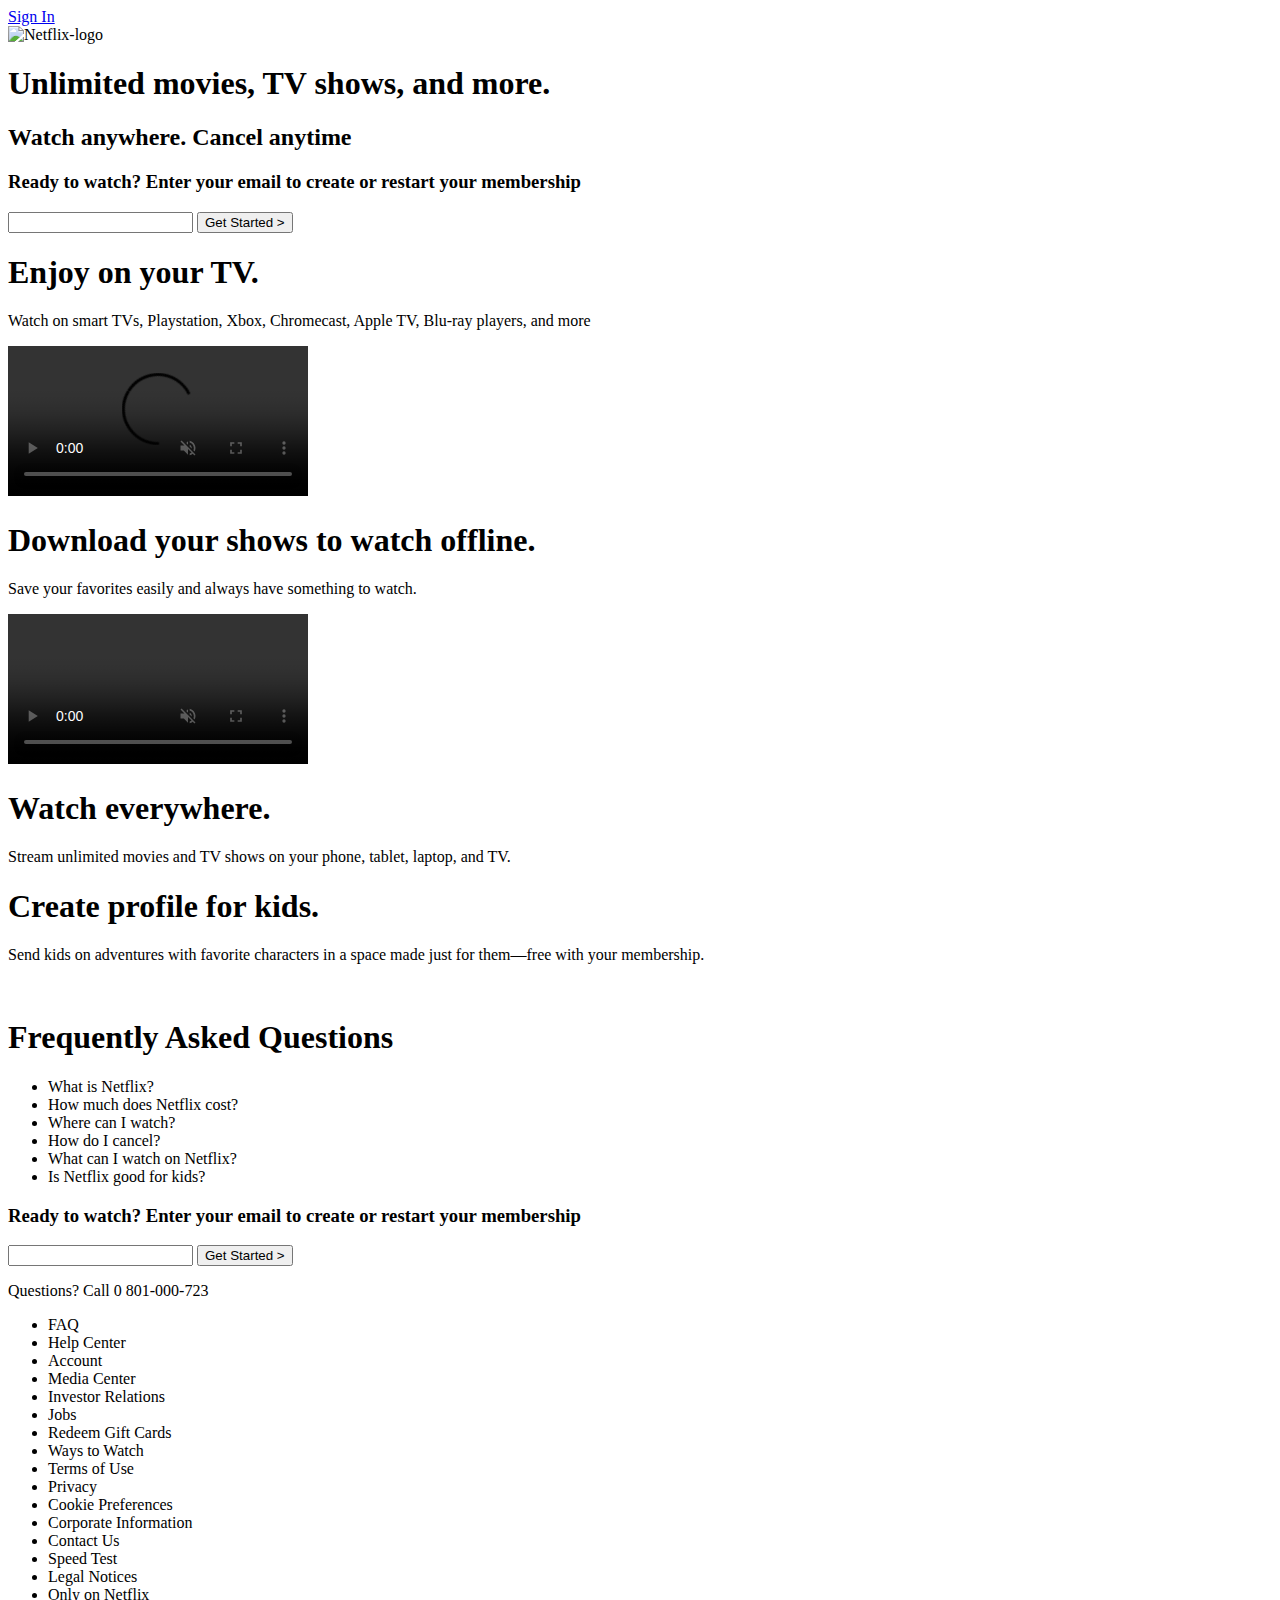
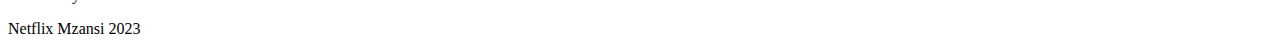
==== index.html @ 01713644 "commit" ====
<!DOCTYPE html>
<html lang="en">
<head>
    <meta charset="UTF-8">
    <meta http-equiv="X-UA-Compatible" content="IE=edge">
    <meta name="viewport" content="width=device-width, initial-scale=1.0">
    <link rel="stylesheet" href="style.css">
    <link rel="stylesheet" href="responsive.css">
    <link rel="icon" href="./assets/favicon.png">
    <title>Netflix South Africa - Watch TV Shows Online, Watch Movies Online</title>
</head>
    <body>
        <header>
            <div class="banner-wrap">
                <a href="https:www.netflix.com/ke-en/login" target="_blank">Sign In</a>
                <div class="nav-bar">
                    <img src="./assets/logo.png" alt="Netflix-logo">
                </div> 
                    <h1>Unlimited movies, TV shows, and more.</h1>
                    <h2>Watch anywhere. Cancel anytime</h2>

                    <!--Get started form-->
                    <form class="get-started-form">
                        <h3>Ready to watch? Enter your email to create or restart your membership</h3>
                        <input type="email">
                        <button href="https:www.netflix.com/ke-en/login" target="_blank">Get Started >
                        </button>
                    </form>
            </div>
        </header>

        <!--information container-->
        <div class="info-container">
            <h1>Enjoy on your TV.</h1>
            <p>Watch on smart TVs, Playstation, Xbox, Chromecast, Apple TV, Blu-ray players, and more</p>
            <video controls autoplay muted loop>
              <source src="https://assets.nflxext.com/ffe/siteui/acquisition/ourStory/fuji/desktop/video-tv-0819.m4v" type="video/mp4image.png">
              <img alt class="" src="https://assets.nflxext.com/ffe/siteui/acquisition/ourStory/fuji/desktop/tv.png" data-uia="nmhp-card-animation-asset-image">
            </video>

            <h1>Download your shows to watch offline.</h1>
            <p>Save your favorites easily and always have something to watch.</p>
            <video controls autoplay muted loop>
              <img alt class="" src="https://assets.nflxext.com/ffe/siteui/acquisition/ourStory/fuji/desktop/mobile-0819.jpg" data-uia="nmhp-card-animation-asset-image">
            </video>

            <h1>Watch everywhere.</h1>
            <p>Stream unlimited movies and TV shows on your phone, tablet, laptop, and TV.</p>

            <h1>Create profile for kids.</h1>
            <p>Send kids on adventures with favorite characters in a space made just for them—free with your membership.</p>
            <img src="./assets/last-img.png" alt="">
            </img>
        </div>

        <div class="FAQ">
            <h1>Frequently Asked Questions</h1>
            <ul>
                <li>What is Netflix?</li>
                <li>How much does Netflix cost?</li>
                <li>Where can I watch?</li>
                <li>How do I cancel?</li>
                <li>What can I watch on Netflix?</li>
                <li>Is Netflix good for kids?</li>
            </ul>
            <form>
                <h3>Ready to watch? Enter your email to create or restart your membership</h3>
                <input type="text">
                <button href="https:www.netflix.com/ke-en/login" target="_blank">Get Started >
                </button>
            </form>
        </div>

        <div class="footer">
            <p>Questions? Call 0 801-000-723</p>
            <ul>
                <li>FAQ</li>
                <li>Help Center</li>
                <li>Account</li>
                <li>Media Center</li>
                <li>Investor Relations</li>
                <li>Jobs</li>
                <li>Redeem Gift Cards</li>
                <li>Ways to Watch</li>
                <li>Terms of Use</li>
                <li>Privacy</li>
                <li>Cookie Preferences</li>
                <li>Corporate Information</li>
                <li>Contact Us</li>
                <li>Speed Test</li>
                <li>Legal Notices</li>
                <li>Only on Netflix</li>
            </ul>
            <p class="footer-country">Netflix Mzansi 2023</p>
        </div>
    </body>
</html>
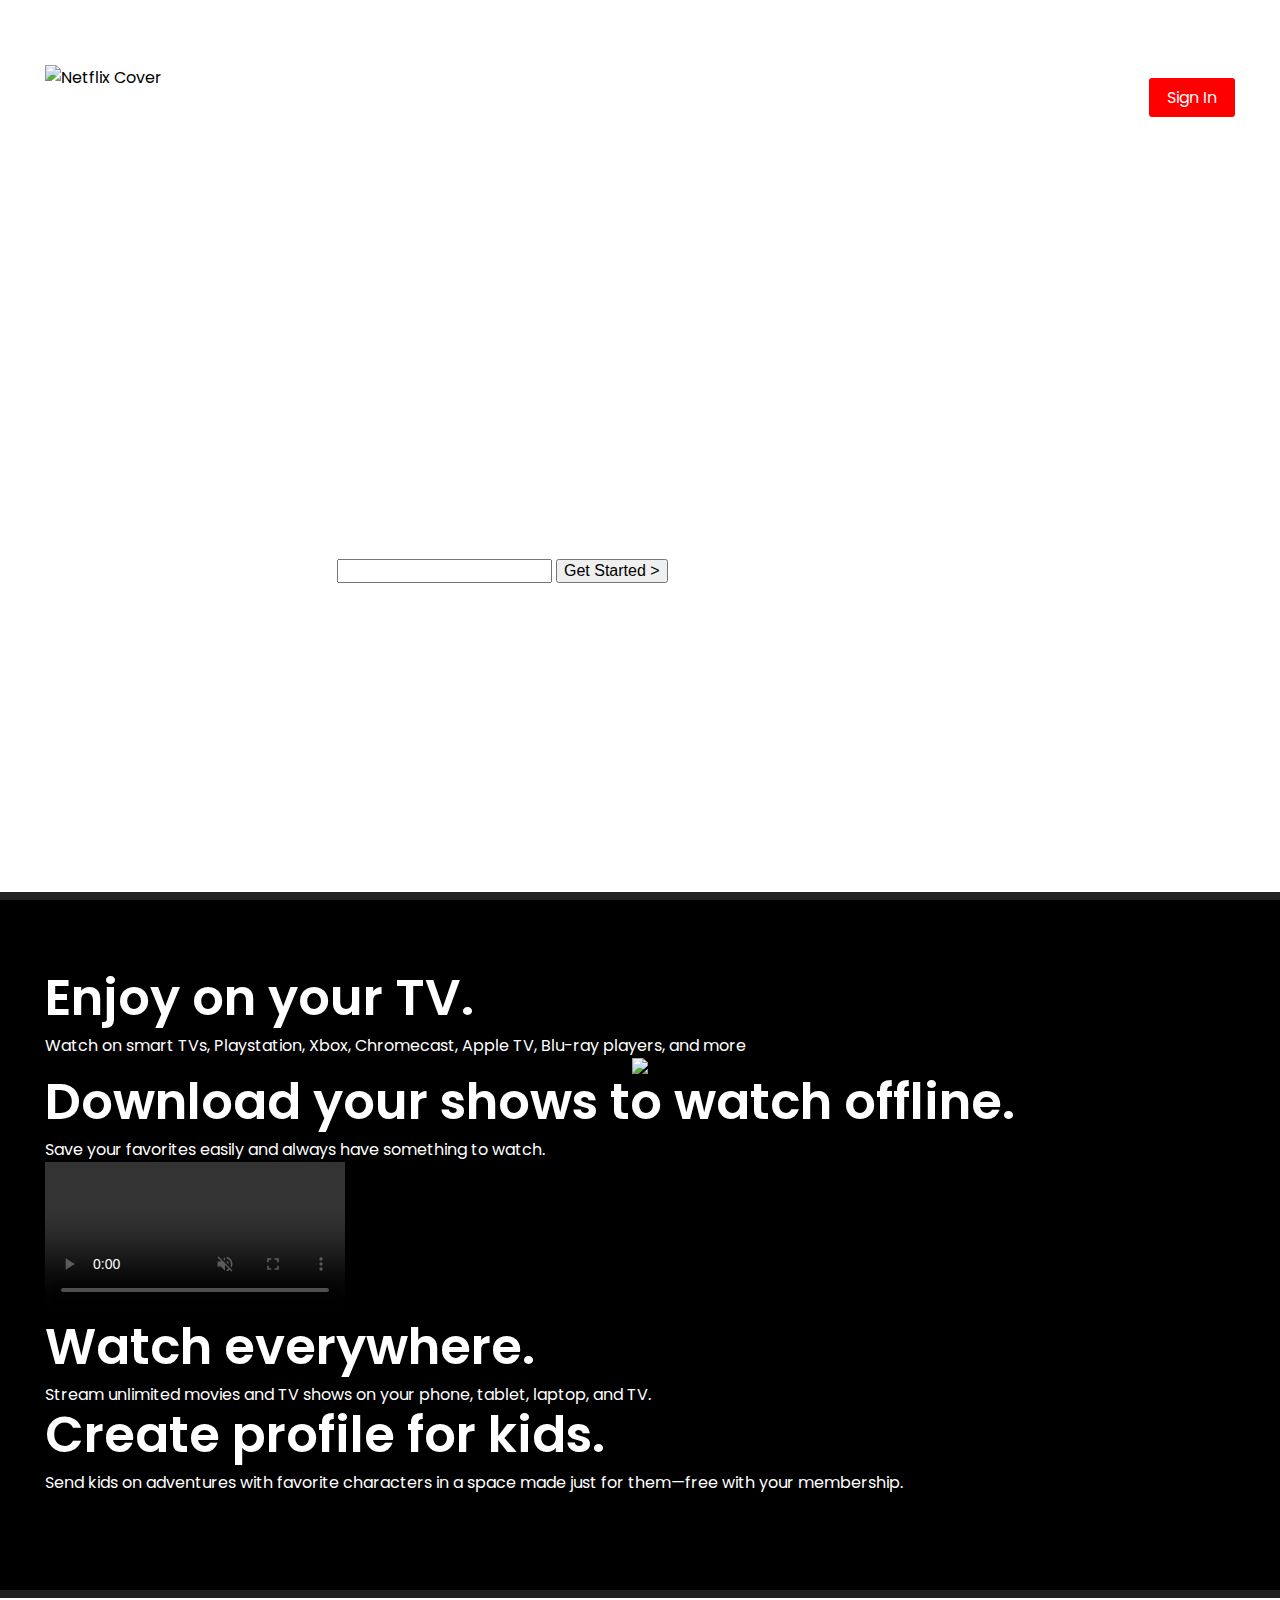
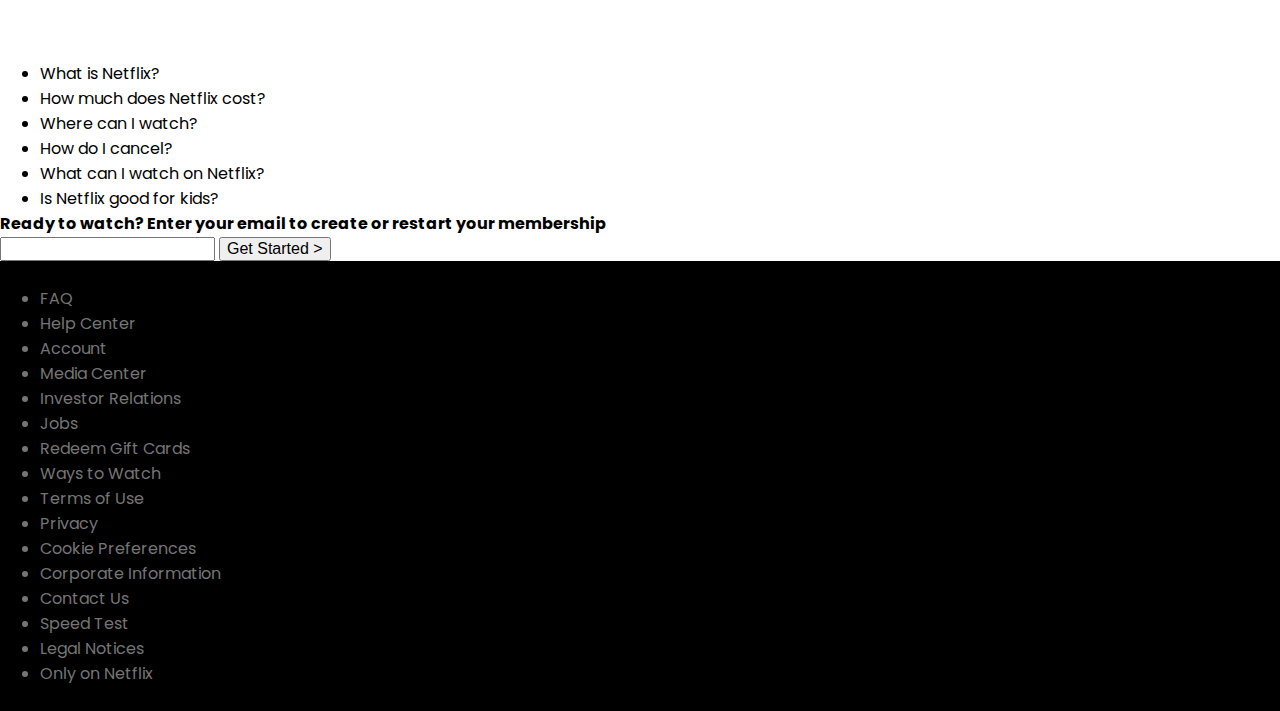
==== commit 574f4319: "commit" ====
--- a/index.html
+++ b/index.html
@@ -4,21 +4,23 @@
     <meta charset="UTF-8">
     <meta http-equiv="X-UA-Compatible" content="IE=edge">
     <meta name="viewport" content="width=device-width, initial-scale=1.0">
+    <title>Netflix South Africa - Watch TV Shows Online, Watch Movies Online</title>
+    
+    <link rel="icon" href="./assets/favicon.png">
     <link rel="stylesheet" href="style.css">
     <link rel="stylesheet" href="responsive.css">
-    <link rel="icon" href="./assets/favicon.png">
-    <title>Netflix South Africa - Watch TV Shows Online, Watch Movies Online</title>
 </head>
+
     <body>
-        <header>
-            <div class="banner-wrap">
+        <div class="banner-wrap">
+            <!--Navigation bar-->
+            <div class="nav-bar">
+                <img src="./assets/logo.png" alt="Netflix Cover">
                 <a href="https:www.netflix.com/ke-en/login" target="_blank">Sign In</a>
-                <div class="nav-bar">
-                    <img src="./assets/logo.png" alt="Netflix-logo">
-                </div> 
-                    <h1>Unlimited movies, TV shows, and more.</h1>
-                    <h2>Watch anywhere. Cancel anytime</h2>
-
+            </div> 
+                <div class="banner-container">
+                    <h1 class="card-title">Unlimited movies, TV shows, and more.</h1>
+                    <h2 class="card-subtitle">Watch anywhere. Cancel anytime</h2>
                     <!--Get started form-->
                     <form class="get-started-form">
                         <h3>Ready to watch? Enter your email to create or restart your membership</h3>
@@ -26,35 +28,41 @@
                         <button href="https:www.netflix.com/ke-en/login" target="_blank">Get Started >
                         </button>
                     </form>
-            </div>
-        </header>
-
+                </div>
+        </div>
         <!--information container-->
         <div class="info-container">
-            <h1>Enjoy on your TV.</h1>
-            <p>Watch on smart TVs, Playstation, Xbox, Chromecast, Apple TV, Blu-ray players, and more</p>
+
+            <div class="info">
+              <h1 class="card-title">Enjoy on your TV.</h1>
+              <p class="sm-font">Watch on smart TVs, Playstation, Xbox, Chromecast, Apple TV, Blu-ray players, and more</p>
+            </div>
+            <div class="tv-container">
+                <img src="https://assets.nflxext.com/ffe/siteui/acquisition/ourStory/fuji/desktop/tv.png" data-uia="nmhp-card-animation-asset-image">
+            <!--Inline video-->
+                <video autoplay playsinline muted loop>
+                    <source src="https://assets.nflxext.com/ffe/siteui/acquisition/ourStory/fuji/desktop/video-tv-0819.m4v" type="video/mp4image.png">
+                </video>
+            </div>
+
+            <h1 class="card-title">Download your shows to watch offline.</h1>
+            <p>Save your favorites easily and always have something to watch.</p>
             <video controls autoplay muted loop>
-              <source src="https://assets.nflxext.com/ffe/siteui/acquisition/ourStory/fuji/desktop/video-tv-0819.m4v" type="video/mp4image.png">
-              <img alt class="" src="https://assets.nflxext.com/ffe/siteui/acquisition/ourStory/fuji/desktop/tv.png" data-uia="nmhp-card-animation-asset-image">
+              <img src="https://assets.nflxext.com/ffe/siteui/acquisition/ourStory/fuji/desktop/mobile-0819.jpg" alt="">
             </video>
 
-            <h1>Download your shows to watch offline.</h1>
-            <p>Save your favorites easily and always have something to watch.</p>
-            <video controls autoplay muted loop>
-              <img alt class="" src="https://assets.nflxext.com/ffe/siteui/acquisition/ourStory/fuji/desktop/mobile-0819.jpg" data-uia="nmhp-card-animation-asset-image">
-            </video>
-
-            <h1>Watch everywhere.</h1>
+            <h1 class="card-title">Watch everywhere.</h1>
             <p>Stream unlimited movies and TV shows on your phone, tablet, laptop, and TV.</p>
 
-            <h1>Create profile for kids.</h1>
+            <h1 class="card-title">Create profile for kids.</h1>
             <p>Send kids on adventures with favorite characters in a space made just for them—free with your membership.</p>
             <img src="./assets/last-img.png" alt="">
             </img>
         </div>
 
+        <!--This is a footer-->
         <div class="FAQ">
-            <h1>Frequently Asked Questions</h1>
+            <h1 class="card-title">Frequently Asked Questions</h1>
             <ul>
                 <li>What is Netflix?</li>
                 <li>How much does Netflix cost?</li>
@@ -72,8 +80,8 @@
         </div>
 
         <div class="footer">
-            <p>Questions? Call 0 801-000-723</p>
-            <ul>
+            <p>Questions? Call +21 81-344-1348</p>
+            <ul class="lg-font">
                 <li>FAQ</li>
                 <li>Help Center</li>
                 <li>Account</li>
--- a/style.css
+++ b/style.css
@@ -0,0 +1,118 @@
+@import url('https://fonts.googleapis.com/css2?family=Poppins:wght@400;500;600;700&display=swap');
+
+* {
+    box-sizing:border-box;
+    margin: 0px;
+    font-size: 16px;
+    text-decoration: none;
+}
+
+body {
+    font-family: 'Poppins', sans-serif;
+}
+
+.card-title {
+    font-size: 3.125rem;
+    margin-bottom: 0.5rem;
+    line-height: 1.1;
+    font-weight: 600;
+}
+
+.card-subtitle {
+    font-size: 1.625rem;
+    font-weight: 400;
+}
+
+.banner-wrap {
+    background-image: url(./assets/bgimage.jpg);
+    background-size: cover;
+    background-repeat: no-repeat;
+    background-position: center;
+    height: 100vh;
+    border-bottom: 8px solid #222;
+}
+
+h1 {
+    font-size: 3.2rem;
+    color: white;
+}
+
+h1::after {
+    content: THIS IS A HEADING;
+}
+
+.nav-bar {
+    height: 20%;
+    display: flex;
+    align-items: center;
+    justify-content: space-between;
+    height: 150px;
+    margin: 0px 45px;
+    padding-top: 45px;
+}
+
+.nav-bar > img {
+    height: 65px;
+}
+
+.nav-bar > a {
+    padding: 7px 18px;
+    color: white;
+    background-color: red;
+    text-decoration: none;
+    border-radius: 3px;
+}
+
+.banner-container {
+    color: white;
+    display: flex;
+    flex-direction: column;
+    align-items: center;
+    justify-content: center;
+    height: 80%;
+}
+
+.info-container {
+    background: black;
+    color: white;
+    align-items: center;
+    flex-direction: column;
+    /*display: flex;*/
+    padding: 70px 45px;
+    border-bottom: 8px solid #222222;
+}
+
+.info {
+    display: flex;
+    flex-direction: column;
+    justify-content: center;
+}
+
+.tv-container {
+    position: relative;
+    display: flex;
+    justify-content: center;
+    align-items: center;
+
+}
+
+.tv-container img {
+    z-index: 1;
+}
+
+.tv-container video {
+    position: absolute;
+}
+
+.footer {
+    background: black;
+}
+
+.footer ul li {
+    color: #757575;
+}
+
+.footer ul li:hover {
+    text-decoration: underline;
+    cursor: pointer;
+}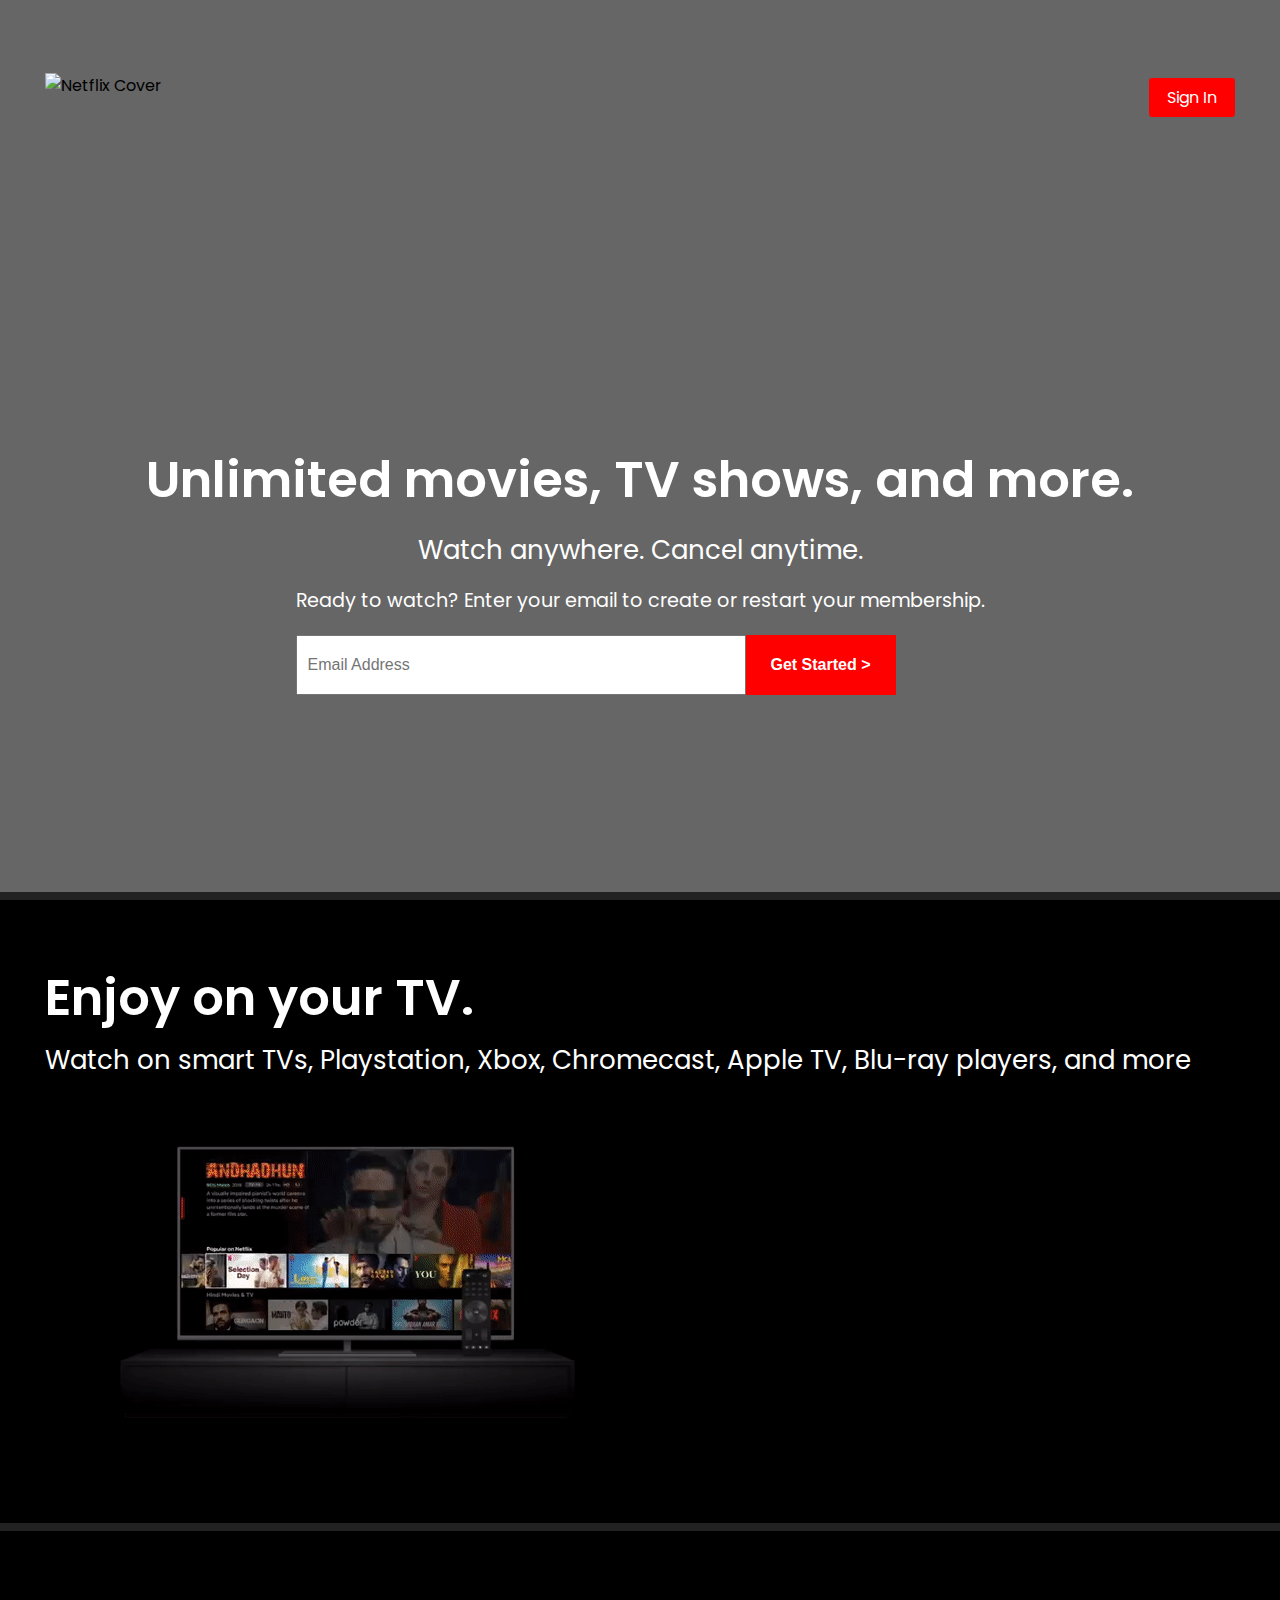
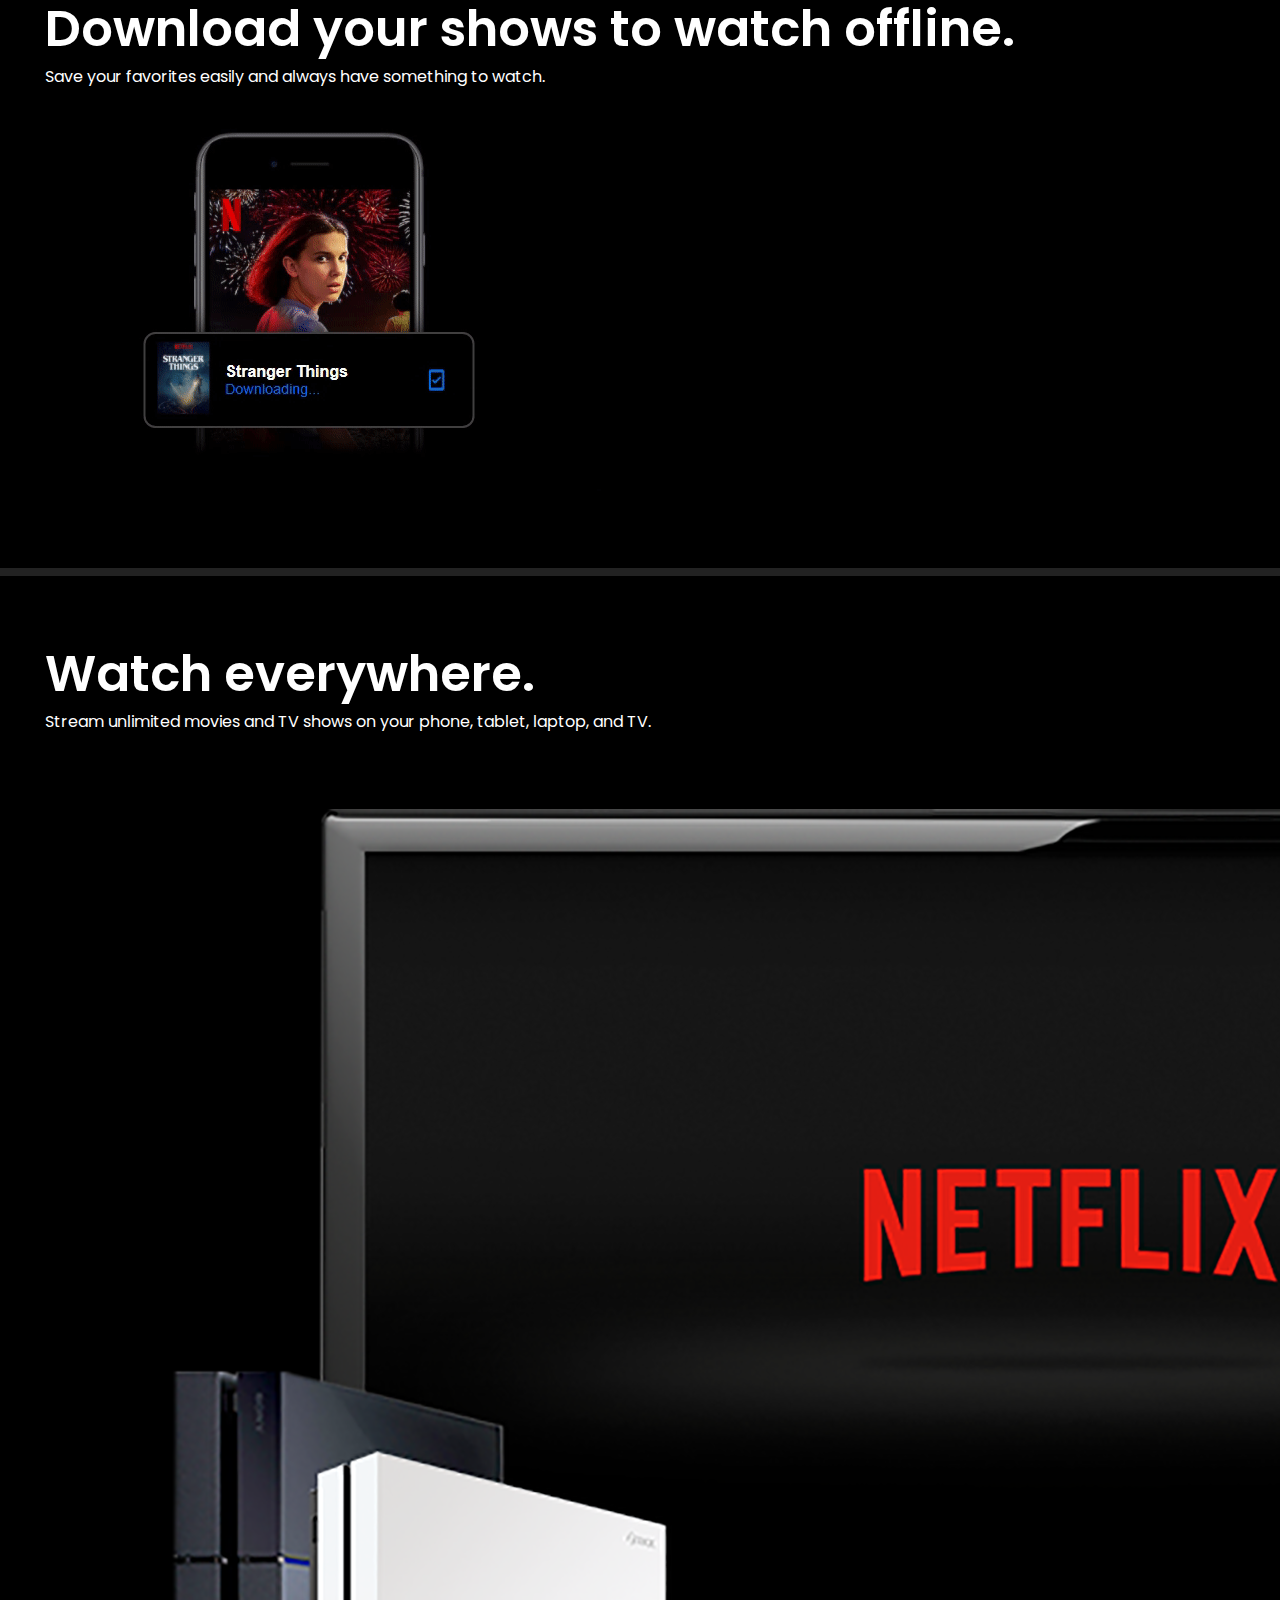
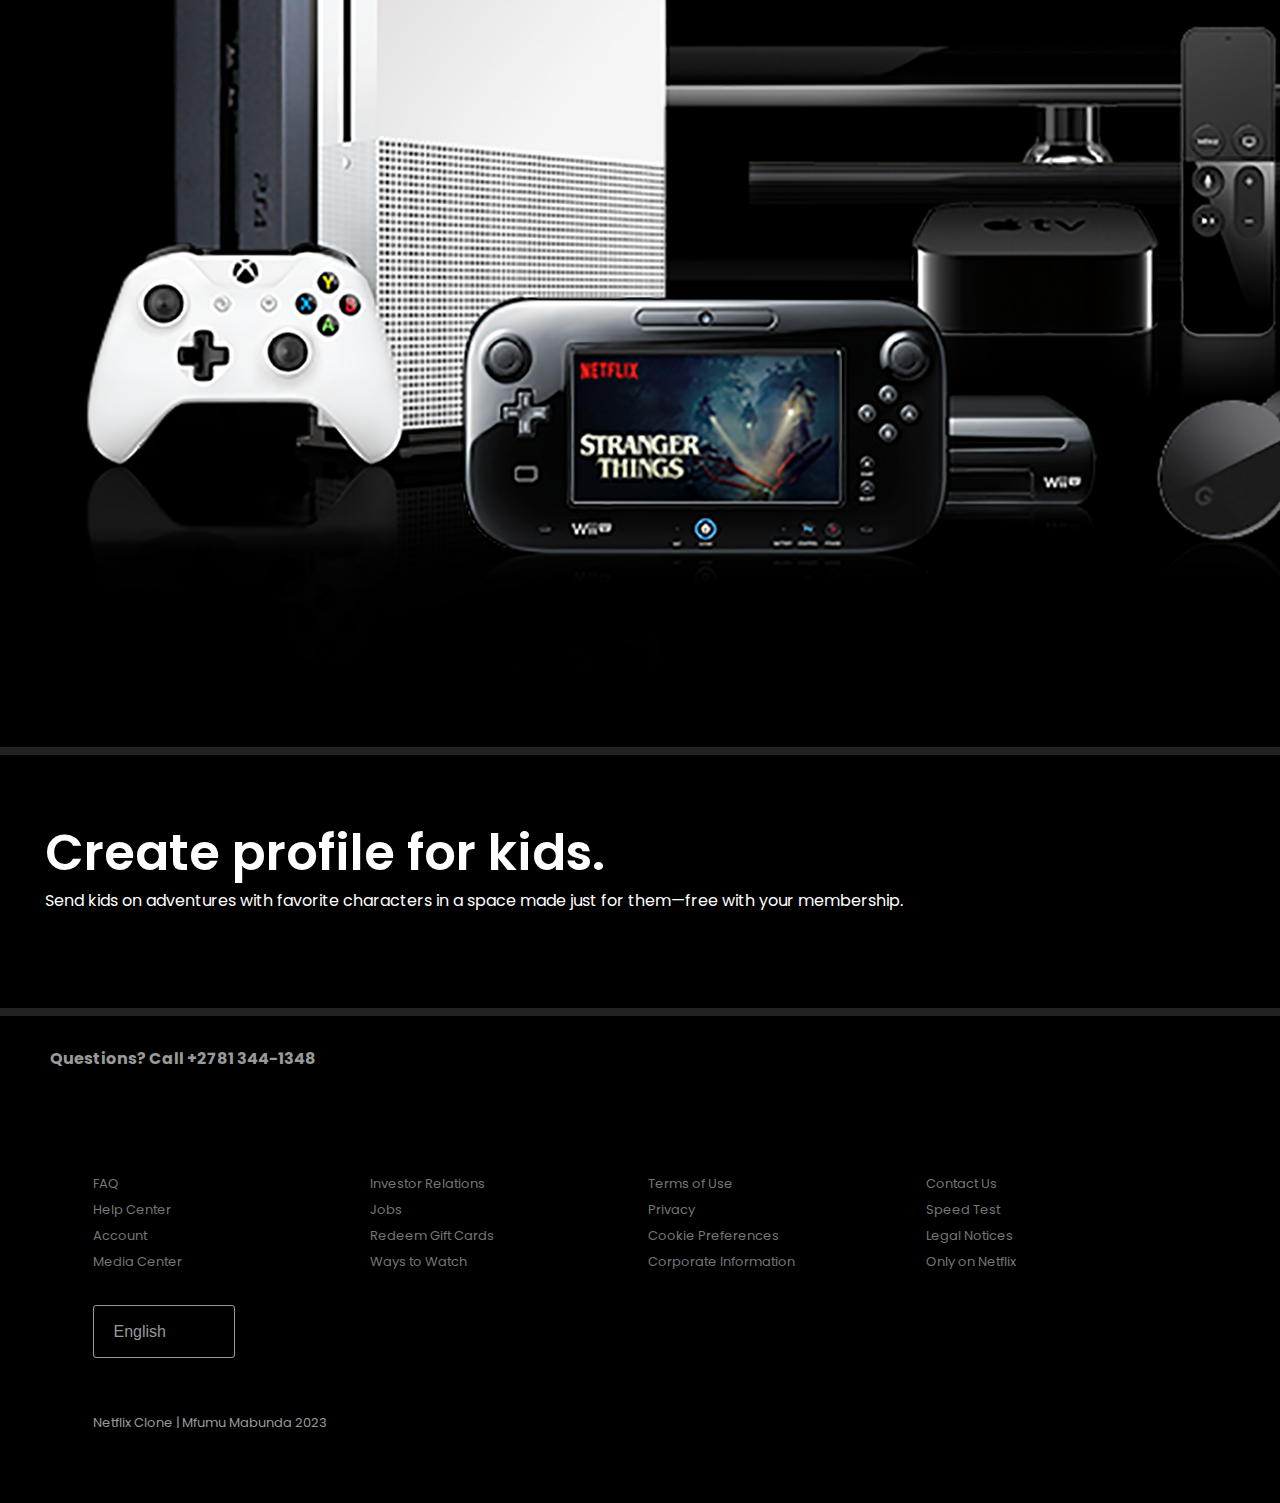
==== commit c5d49cf6: "commit" ====
--- a/index.html
+++ b/index.html
@@ -13,55 +13,55 @@
 
     <body>
         <div class="banner-wrap">
+            <div class="overlay"></div>
+
             <!--Navigation bar-->
             <div class="nav-bar">
                 <img src="./assets/logo.png" alt="Netflix Cover">
                 <a href="https:www.netflix.com/ke-en/login" target="_blank">Sign In</a>
             </div> 
-                <div class="banner-container">
-                    <h1 class="card-title">Unlimited movies, TV shows, and more.</h1>
-                    <h2 class="card-subtitle">Watch anywhere. Cancel anytime</h2>
-                    <!--Get started form-->
-                    <form class="get-started-form">
-                        <h3>Ready to watch? Enter your email to create or restart your membership</h3>
-                        <input type="email">
-                        <button href="https:www.netflix.com/ke-en/login" target="_blank">Get Started >
-                        </button>
-                    </form>
-                </div>
+            <div class="banner-container">
+                <h1 class="card-title">Unlimited movies, TV shows, and more.</h1>
+                <h2 class="card-subtitle">Watch anywhere. Cancel anytime.</h2>
+                    
+                <!--Get started form-->
+                <form>
+                    <h3 class="email-form-title">Ready to watch? Enter your email to create or restart your membership.</h3>
+                    <div class="get-started-form">
+                        <input type="text" placeholder="Email Address">
+                        <button href="https:www.netflix.com/ke-en/login" target="_blank"><strong>Get Started ></strong></button>
+                    </div>
+                </form>
+            </div>
         </div>
+
         <!--information container-->
         <div class="info-container">
+            <h1 class="card-title">Enjoy on your TV.</h1>
+            <p class="card-subtitle">Watch on smart TVs, Playstation, Xbox, Chromecast, Apple TV, Blu-ray players, and more</p>
+            <img src="./assets/Netflix1.gif" alt="">
+        </div>
 
-            <div class="info">
-              <h1 class="card-title">Enjoy on your TV.</h1>
-              <p class="sm-font">Watch on smart TVs, Playstation, Xbox, Chromecast, Apple TV, Blu-ray players, and more</p>
-            </div>
-            <div class="tv-container">
-                <img src="https://assets.nflxext.com/ffe/siteui/acquisition/ourStory/fuji/desktop/tv.png" data-uia="nmhp-card-animation-asset-image">
-            <!--Inline video-->
-                <video autoplay playsinline muted loop>
-                    <source src="https://assets.nflxext.com/ffe/siteui/acquisition/ourStory/fuji/desktop/video-tv-0819.m4v" type="video/mp4image.png">
-                </video>
-            </div>
-
+        <div class="info-container">
             <h1 class="card-title">Download your shows to watch offline.</h1>
             <p>Save your favorites easily and always have something to watch.</p>
-            <video controls autoplay muted loop>
-              <img src="https://assets.nflxext.com/ffe/siteui/acquisition/ourStory/fuji/desktop/mobile-0819.jpg" alt="">
-            </video>
+            <img src="./assets/Netflix2.gif" alt="">
+        </div>
 
+        <div class="info-container">
             <h1 class="card-title">Watch everywhere.</h1>
             <p>Stream unlimited movies and TV shows on your phone, tablet, laptop, and TV.</p>
+            <img src="./assets/netflix-3.png" alt="">
+        </div>
 
+        <div class="info-container">
             <h1 class="card-title">Create profile for kids.</h1>
             <p>Send kids on adventures with favorite characters in a space made just for them—free with your membership.</p>
             <img src="./assets/last-img.png" alt="">
-            </img>
         </div>
 
-        <!--This is a footer-->
-        <div class="FAQ">
+        <!-- Requires JavaScript -->
+        <!--<div class="FAQ">
             <h1 class="card-title">Frequently Asked Questions</h1>
             <ul>
                 <li>What is Netflix?</li>
@@ -77,29 +77,42 @@
                 <button href="https:www.netflix.com/ke-en/login" target="_blank">Get Started >
                 </button>
             </form>
-        </div>
+        </div>-->
 
+        <!--footer-->
         <div class="footer">
-            <p>Questions? Call +21 81-344-1348</p>
-            <ul class="lg-font">
-                <li>FAQ</li>
-                <li>Help Center</li>
-                <li>Account</li>
-                <li>Media Center</li>
-                <li>Investor Relations</li>
-                <li>Jobs</li>
-                <li>Redeem Gift Cards</li>
-                <li>Ways to Watch</li>
-                <li>Terms of Use</li>
-                <li>Privacy</li>
-                <li>Cookie Preferences</li>
-                <li>Corporate Information</li>
-                <li>Contact Us</li>
-                <li>Speed Test</li>
-                <li>Legal Notices</li>
-                <li>Only on Netflix</li>
-            </ul>
-            <p class="footer-country">Netflix Mzansi 2023</p>
+            <h4 class="contact-us">Questions? Call +2781 344-1348</h4>
+            <div class="footer-items">
+                <ul class="footer-links">
+                    <li id="faq-item">FAQ</li>
+                    <li id="faq-item">Help Center</li>
+                    <li id="faq-item">Account</li>
+                    <li id="faq-item">Media Center</li>
+                    <li id="faq-item">Investor Relations</li>
+                    <li id="faq-item">Jobs</li>
+                    <li id="faq-item">Redeem Gift Cards</li>
+                    <li id="faq-item">Ways to Watch</li>
+                    <li id="faq-item">Terms of Use</li>
+                    <li id="faq-item">Privacy</li>
+                    <li id="faq-item">Cookie Preferences</li>
+                    <li id="faq-item">Corporate Information</li>
+                    <li id="faq-item">Contact Us</li>
+                    <li id="faq-item">Speed Test</li>
+                    <li id="faq-item">Legal Notices</li>
+                    <li id="faq-item">Only on Netflix</li>
+                </ul>
+            <div class="language">
+                <select name="languages" id="languages">
+                    <option value="English">English</option>
+                    <option value="Tsonga">Tsonga</option>
+                    <option value="Afrikaans">Afrikaans</option>
+                    <option value="Zulu">Zulu</option>
+                    <option value="Tswana">Tswana</option>
+                    <option value="Xhosa">Xhosa</option>
+                    <option value="Sotho">Sotho</option>
+                </select>
+            </div>
+            <p class="footer-country">Netflix Clone | Mfumu Mabunda 2023</p>
         </div>
     </body>
 </html>--- a/style.css
+++ b/style.css
@@ -5,12 +5,14 @@
     margin: 0px;
     font-size: 16px;
     text-decoration: none;
+    display: 100vh;
 }
 
 body {
     font-family: 'Poppins', sans-serif;
 }
 
+/* fonts */
 .card-title {
     font-size: 3.125rem;
     margin-bottom: 0.5rem;
@@ -21,7 +23,16 @@
 .card-subtitle {
     font-size: 1.625rem;
     font-weight: 400;
-}
+    margin: 1rem 0;
+}
+
+.email-form-title {
+    font-size: 1.2rem;
+    font-weight: 400;
+    padding-bottom: 20px;
+}
+
+/* Information-Container */
 
 .banner-wrap {
     background-image: url(./assets/bgimage.jpg);
@@ -30,15 +41,18 @@
     background-position: center;
     height: 100vh;
     border-bottom: 8px solid #222;
-}
-
-h1 {
-    font-size: 3.2rem;
-    color: white;
-}
-
-h1::after {
-    content: THIS IS A HEADING;
+    position: relative;
+    z-index: 1;
+}
+
+.overlay {
+    z-index: -1;
+    height: 100%;
+    width: 100%;
+    background: #000;
+    opacity: 60%;
+    position: absolute;
+    top: 0;
 }
 
 .nav-bar {
@@ -52,7 +66,7 @@
 }
 
 .nav-bar > img {
-    height: 65px;
+    height: 50px;
 }
 
 .nav-bar > a {
@@ -69,15 +83,39 @@
     flex-direction: column;
     align-items: center;
     justify-content: center;
-    height: 80%;
+    height: calc(100% - 45px);
+    text-align: center;
+}
+
+.get-started-form {
+    height: 60px;
+    display: flex;
+}
+
+.get-started-form input {
+    height: 100%;
+    width: 450px;
+    padding-left: 10px;
+}
+
+.get-started-form button {
+    background-color: red;
+    border-radius: 1px;
+    color: white;
+    height: 100%;
+    font-size: 1rem;
+    border: none;
+    min-height: 55px;
+    padding: 0 25px;
+    border-left: 0px solid;
+    cursor: pointer;
 }
 
 .info-container {
     background: black;
     color: white;
-    align-items: center;
+    align-items: flex;
     flex-direction: column;
-    /*display: flex;*/
     padding: 70px 45px;
     border-bottom: 8px solid #222222;
 }
@@ -93,19 +131,33 @@
     display: flex;
     justify-content: center;
     align-items: center;
-
-}
-
-.tv-container img {
-    z-index: 1;
-}
-
-.tv-container video {
-    position: absolute;
-}
-
+}
+
+/* footer */
 .footer {
     background: black;
+}
+
+.contact-us {
+    color: #999999;
+    padding: 30px 50px;
+    position: relative;
+    align-items: center;
+    justify-content: center;
+}
+
+.footer-items {
+    margin: 0 47.5px;
+    padding: 70px 45px;
+}
+
+.footer-top {
+    margin-bottom: 30px;
+}
+
+.footer-links li {
+    font-size: 13px;
+    line-height: 2;
 }
 
 .footer ul li {
@@ -115,4 +167,43 @@
 .footer ul li:hover {
     text-decoration: underline;
     cursor: pointer;
+}
+
+.footer-links {
+    list-style-type: none;
+    columns: 4;
+    padding: 0;
+}
+
+.language {
+    height: 53px;
+    width: 142px;
+    color: #999999;
+    display: flex;
+    align-items: center;
+    justify-content: flex-start;
+    border: 1px solid #999999;
+    padding: 0 10px;
+    margin-top: 30px;
+    border-radius: 3px;
+}
+
+.language select {
+    padding: 10px;
+    width: 100%;
+    border: none;
+    appearance: none;
+    background: #000;
+    color: #999999;
+    background: url() no-repeat 100%;
+}
+
+.footer-country {
+    color: #999999;
+    font-size: 13px;
+    padding-top: 5%;
+}
+
+.test {
+    display: none;
 }--- a/responsive.css
+++ b/responsive.css
@@ -0,0 +1,39 @@
+@media (max-width: 768px) and (min-width: 480px) {
+    /*.test {
+        width: 100%;
+        height: 50px;
+        display: block;
+        background-color: yellow;
+    }*/
+
+    .card-subtitle {
+        font-size: 1.2rem;
+        font-weight: 400;
+        margin: 1rem 0;
+    }
+
+    .info-container {
+        display: flex;
+        flex-direction: column;
+    }
+
+    .info {
+        text-align: center;
+    }
+}
+
+@media (min-width: 550px) and (max-width: 949px) {
+
+}
+
+@media (orientation: portrait), (min-width: 400px) and (max-width: 549px) {
+
+} 
+
+@media (min-width: 350px) and (max-width: 399px) {
+
+}
+
+@media (max-width: 349px) {
+
+}